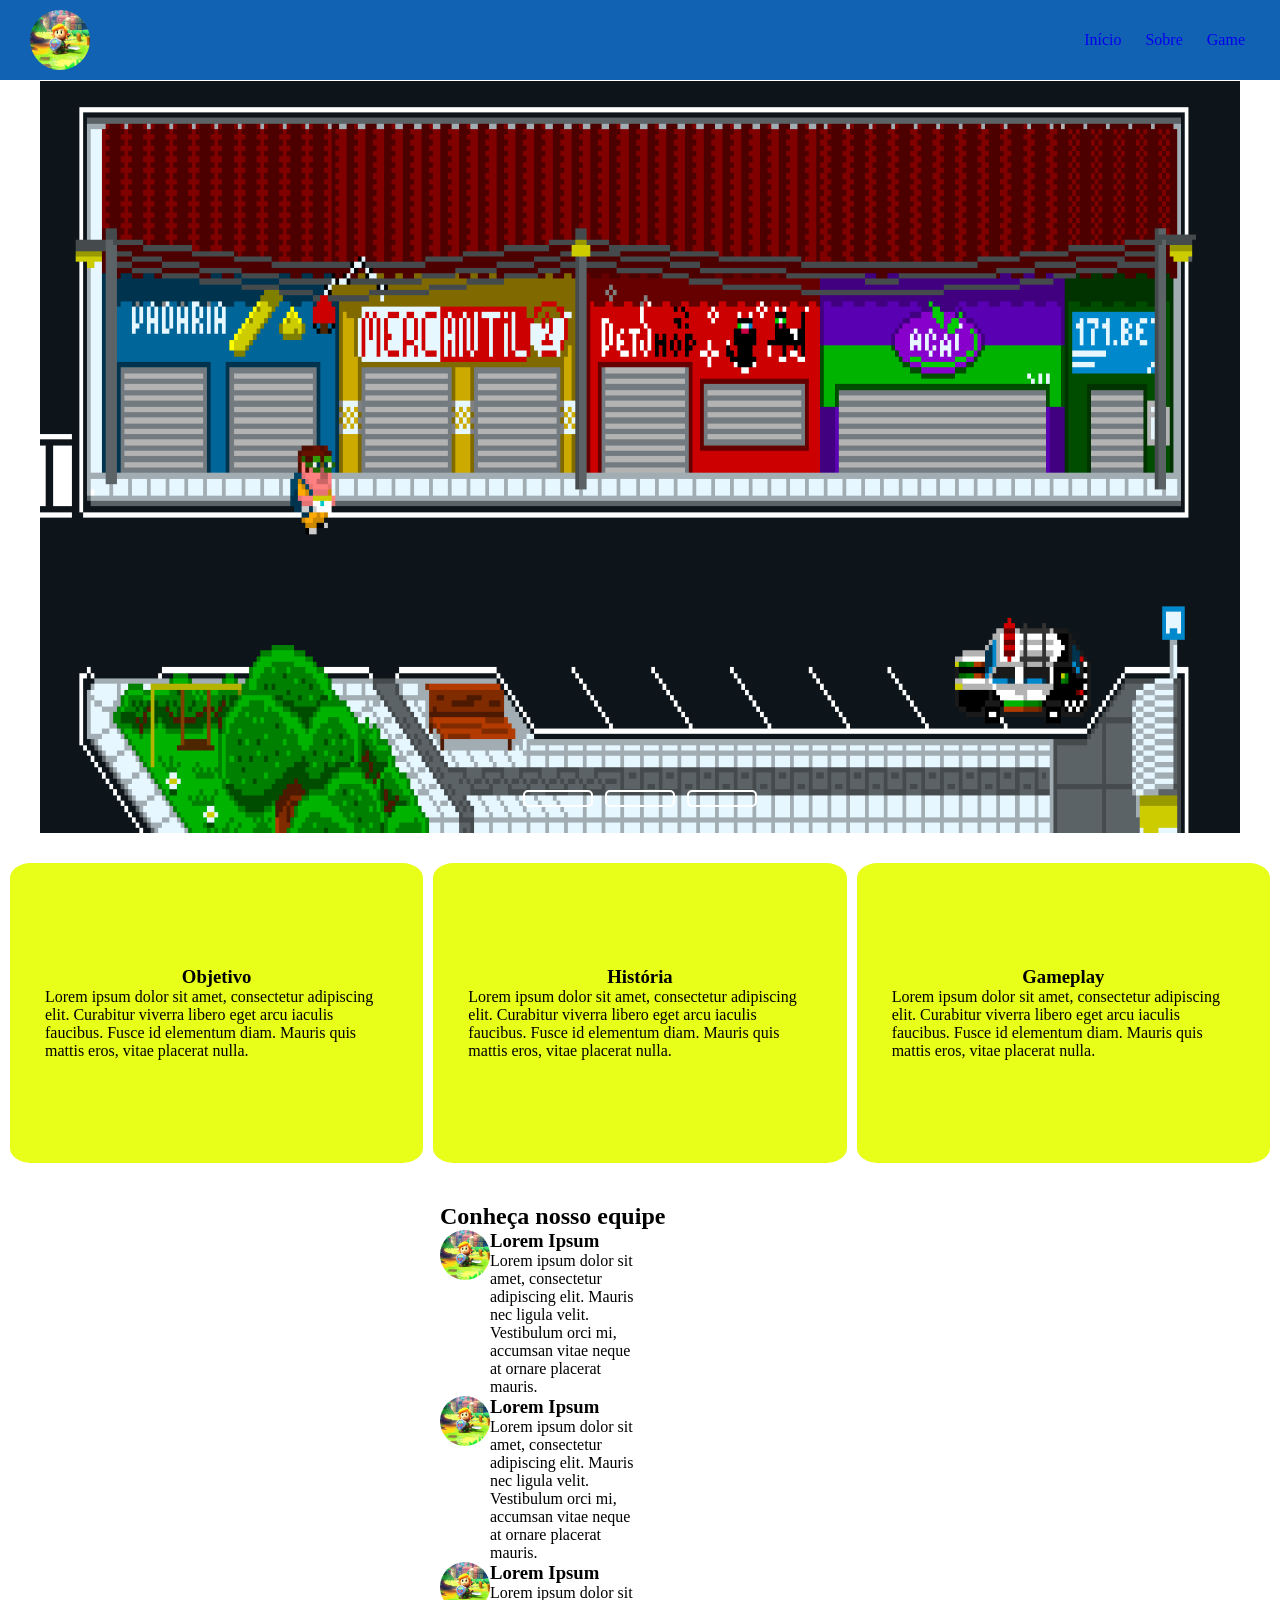
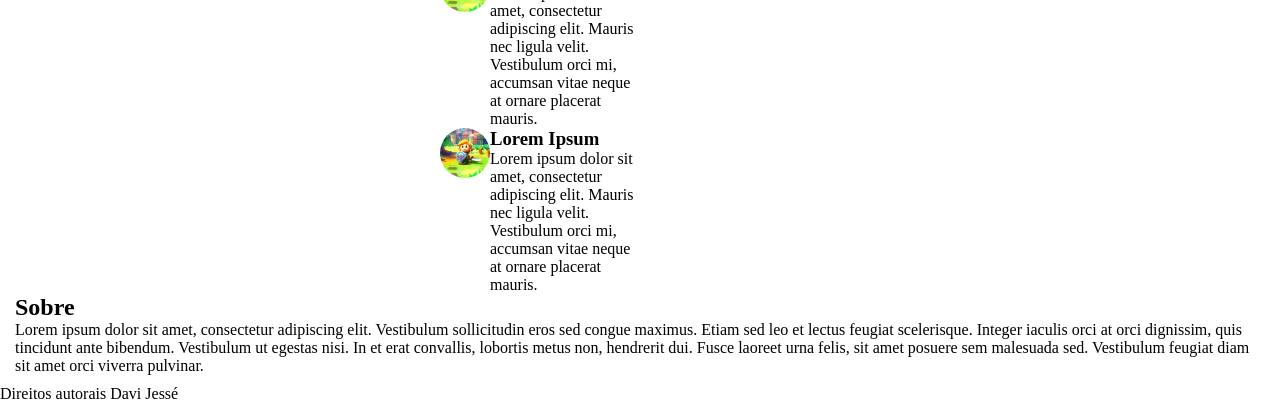
==== home.html @ decdfa59 "Version_Beta-1.0 Sem o Slideshow" ====
<!DOCTYPE html>
<html lang="pt-BR">
<head>
    <meta charset="UTF-8">    
    <meta name="viewport" content="width=device-width, initial-scale=1.0">
    <title>Game</title>
    <link href="css/style.css" type="text/css" rel="stylesheet"> 
</head>
<body>
    <header class="cabeçalho">
        <div class="header_icon"></div>
        <nav class="nav_header">
           <a href="#"><li>Início</li></a>
           <a href="#" ><li>Sobre</li></a> 
           <a href="#" ><li>Game</li></a>
        </nav><!--nav_hearder-->
    </header>
    
    <main class="content">
        <section class="slides">
            <input type="radio" name="radio" id="slide1" checked>
            <input type="radio" name="radio" id="slide2">
            <input type="radio" name="radio" id="slide3">

            <div class="slide s1">
                <img src="images/image_01.png" alt="">
            </div><!--slide-->

            <div class="slide">
                <img src="images/image_02.jpg" alt="">
            </div><!--slide-->

            <div class="slide">
                <img src="images/image_03.jpg" alt="">
            </div><!--slide-->          

        </section><!--slides-->
        <div class="navigation">
            <label class="bar" for="slide1"></label>
            <label class="bar" for="slide2"></label>
            <label class="bar" for="slide3"></label>           

        </div><!--navigation-->

       
    </main>

    <section class="game_about">

        <div class="div_33">
            <h3>Objetivo</h3>
            <p>Lorem ipsum dolor sit amet, consectetur adipiscing elit.
            Curabitur viverra libero eget arcu iaculis faucibus. Fusce id elementum diam.
            Mauris quis mattis eros, vitae placerat nulla. </p>
        </div><!--div_3-->
        
        <div class="div_33">
            <h3>História</h3>
            <p>Lorem ipsum dolor sit amet, consectetur adipiscing elit.
                Curabitur viverra libero eget arcu iaculis faucibus. Fusce id elementum diam.
                Mauris quis mattis eros, vitae placerat nulla. </p>
        </div><!--div_33-->

        <div class="div_33">
            <h3>Gameplay</h3>
            <p>Lorem ipsum dolor sit amet, consectetur adipiscing elit.
                Curabitur viverra libero eget arcu iaculis faucibus. Fusce id elementum diam.
                Mauris quis mattis eros, vitae placerat nulla. </p>
        </div><!--div_33-->

    </section>

    <section class="know_team">

        <div class="about_team">
            <h2>Conheça nosso equipe</h2>

            <div class="container_person">
                <img src="images/equipe_1.jpg">
                <div class="text_team">
                    <h3>Lorem Ipsum</h3>
                    <p>Lorem ipsum dolor sit amet, consectetur adipiscing elit.
                    Mauris nec ligula velit. Vestibulum orci mi, accumsan vitae neque at
                    ornare placerat mauris.</p>
                </div><!--text_team-->
            </div><!--container_person-->

            <div class="container_person">
                <img src="images/equipe_1.jpg">
                <div class="text_team">
                    <h3>Lorem Ipsum</h3>
                    <p>Lorem ipsum dolor sit amet, consectetur adipiscing elit.
                    Mauris nec ligula velit. Vestibulum orci mi, accumsan vitae neque at
                    ornare placerat mauris.</p>
                </div><!--text_team-->
            </div><!--container_person-->

            <div class="container_person">
                <img src="images/equipe_1.jpg">
                <div class="text_team">
                    <h3>Lorem Ipsum</h3>
                    <p>Lorem ipsum dolor sit amet, consectetur adipiscing elit.
                    Mauris nec ligula velit. Vestibulum orci mi, accumsan vitae neque at
                    ornare placerat mauris.</p>
                </div><!--text_team-->
            </div><!--container_person-->

            <div class="container_person">
                <img src="images/equipe_1.jpg">
                <div class="text_team">
                    <h3>Lorem Ipsum</h3>
                    <p>Lorem ipsum dolor sit amet, consectetur adipiscing elit.
                    Mauris nec ligula velit. Vestibulum orci mi, accumsan vitae neque at
                    ornare placerat mauris.</p>
                </div><!--text_team-->
            </div><!--container_person-->            

        </div><!--about_team-->

        <div class="about">
            <h2>Sobre</h2>
            <p>Lorem ipsum dolor sit amet, consectetur adipiscing elit. Vestibulum sollicitudin eros sed congue maximus.
            Etiam sed leo et lectus feugiat scelerisque. Integer iaculis orci at orci dignissim, quis tincidunt ante bibendum.
            Vestibulum ut egestas nisi. In et erat convallis, lobortis metus non, hendrerit dui. Fusce laoreet urna felis, sit amet posuere sem malesuada sed.
            Vestibulum feugiat diam sit amet orci viverra pulvinar.</p>
        </div><!--about-->
    </section>

    <section class="trailer-box">
        
    </section>
    <footer>        
        <span>Direitos autorais Davi Jessé</span>
    </footer>
</body>
</html>
---- css/style.css ----
*{
    padding: 0;
    margin: 0;
    box-sizing: border-box;
    
}




:root{
    --main_color:#0080FF;
    --contrast_color:#E7FF19;
    --alert_color:#FF2819;
    --dark_blue:#1262B3;
    --yellow_fade:#A1B309;

}

/* ==== Header Start ==== */
.cabeçalho{
    width: 100%;
    padding: 10px 30px;
    display: flex;
    justify-content: space-between;
    align-items: center;
    background-color: #1262B3;
   
   

}

.header_icon{
    background-image: url(/images/equipe_1.jpg);
    background-position: center;
    background-size: contain;
    background-repeat: no-repeat;
    width: 60px;
    height: 60px;
    border-radius: 50%;
}
.nav_header{
    padding: 5px;
    
    
}

.nav_header li a{
    color: black;
}

.nav_header li{
    display: inline-block;
    margin-left: 20px;
}

/* ==== Header End ==== */


/* ==== SlideShow Start ==== */
.prison{
    width: 100vw;
    height: 100vh;
}

.content{        
    width: 100%;
    max-width: 1200px;  
    overflow: hidden;
    position: relative;
    top: 50%;
    left: 50%;
    transform: translate(-50%, 0%);
    margin-top: 1px;
    
    
    
}

.navigation{
    position: absolute;
    bottom: 20px;
    left: 50%;
    transform: translate(-50%);
    display: flex;
}

.bar{
    width: 70px;
    height: 17px;
    border: 2px solid #fff;
    margin: 6px;
    border-radius: 5px;
    cursor: pointer;
    transition: 0.6s;
}

.bar:hover{
    background-color: #fff;
}
input{
    display: none;
}

.slides{
    width: 500%;
    display: flex;
    height: 100%;
}

.slide{
    width: 20%;
    transform: 0.6s;
}

.slide img{
    width: 100%;
    height: 100%;
}

#slide1:checked ~ .s1{
    margin-left: 0;
}

#slide2:checked ~ .s1{
    margin-left: -20%;
}

#slide3:checked ~ .s1{
    margin-left: -40%;
}

/* ==== SlideShow End ==== */

/* ==== Game About Start ==== */
.game_about{    
    display: flex;
    width: 100%;
    flex-direction: row;
    justify-content: center;
    align-items: center;
    padding: 30px 10px;
    gap: 10px;
}
.div_33{
    width: 33.33%;
    display: flex;
    align-items: center;
    justify-content: center;
    flex-direction: column;
    padding: 10px 35px;
    background-color: #E7FF19;
    border-radius: 5%;
    height: 300px;

}

/* ==== Game About End ==== */

/* ==== About Team Start ==== */

.know_team{
    width: 100%;
    padding: 10px 15px;
    display: flex;
    align-items: center;
    justify-content: center;
    flex-direction: column;
    
    
    
}

.about_team{
    width: 100%;
    max-width: 400px;
}

.container_person{
    display: flex;
    flex-direction: row;
    width: 50%;
    max-width: 500px;
}



.container_person img{
    width: 50px;
    height: 50px;
    border-radius: 50%;
}
/* ==== About Team End ==== */
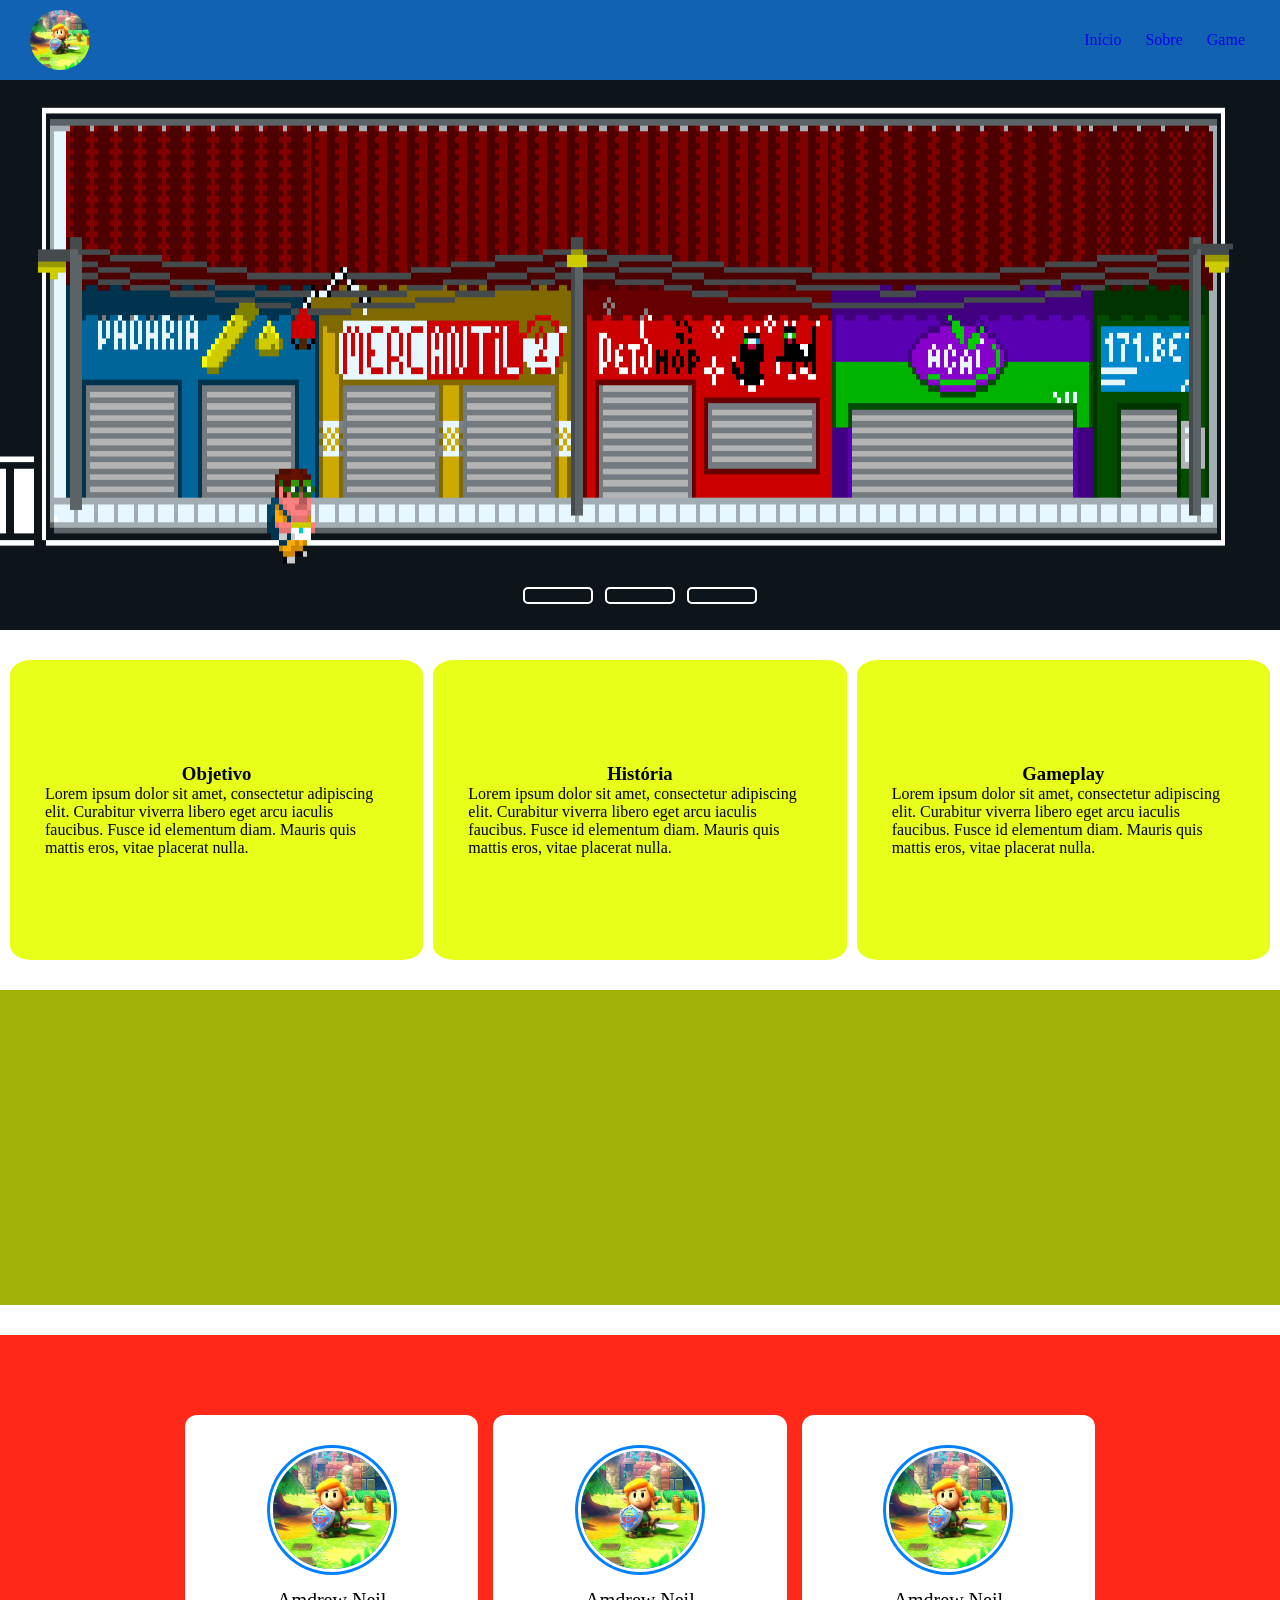
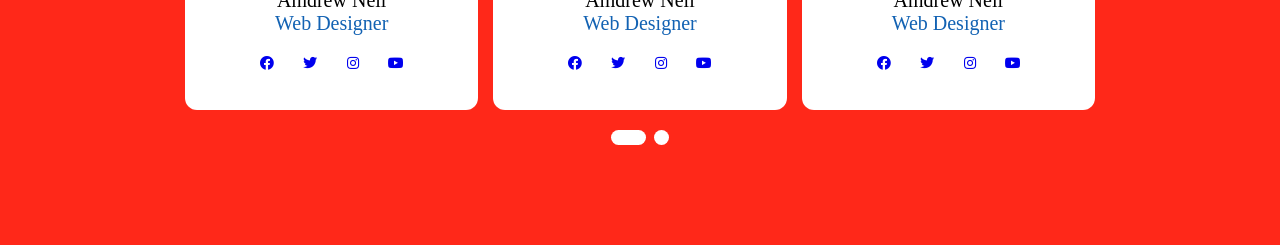
==== commit 98ffd22f: "Version_1.5-beta Sem scale 33%" ====
--- a/home.html
+++ b/home.html
@@ -4,7 +4,8 @@
     <meta charset="UTF-8">    
     <meta name="viewport" content="width=device-width, initial-scale=1.0">
     <title>Game</title>
-    <link href="css/style.css" type="text/css" rel="stylesheet"> 
+    <link href="css/style.css" type="text/css" rel="stylesheet">
+    <link rel="stylesheet" href="https://cdnjs.cloudflare.com/ajax/libs/font-awesome/5.15.2/css/all.min.css"/> 
 </head>
 <body>
     <header class="cabeçalho">
@@ -70,67 +71,146 @@
 
     </section>
 
-    <section class="know_team">
-
-        <div class="about_team">
-            <h2>Conheça nosso equipe</h2>
-
-            <div class="container_person">
-                <img src="images/equipe_1.jpg">
-                <div class="text_team">
-                    <h3>Lorem Ipsum</h3>
-                    <p>Lorem ipsum dolor sit amet, consectetur adipiscing elit.
-                    Mauris nec ligula velit. Vestibulum orci mi, accumsan vitae neque at
-                    ornare placerat mauris.</p>
-                </div><!--text_team-->
-            </div><!--container_person-->
-
-            <div class="container_person">
-                <img src="images/equipe_1.jpg">
-                <div class="text_team">
-                    <h3>Lorem Ipsum</h3>
-                    <p>Lorem ipsum dolor sit amet, consectetur adipiscing elit.
-                    Mauris nec ligula velit. Vestibulum orci mi, accumsan vitae neque at
-                    ornare placerat mauris.</p>
-                </div><!--text_team-->
-            </div><!--container_person-->
-
-            <div class="container_person">
-                <img src="images/equipe_1.jpg">
-                <div class="text_team">
-                    <h3>Lorem Ipsum</h3>
-                    <p>Lorem ipsum dolor sit amet, consectetur adipiscing elit.
-                    Mauris nec ligula velit. Vestibulum orci mi, accumsan vitae neque at
-                    ornare placerat mauris.</p>
-                </div><!--text_team-->
-            </div><!--container_person-->
-
-            <div class="container_person">
-                <img src="images/equipe_1.jpg">
-                <div class="text_team">
-                    <h3>Lorem Ipsum</h3>
-                    <p>Lorem ipsum dolor sit amet, consectetur adipiscing elit.
-                    Mauris nec ligula velit. Vestibulum orci mi, accumsan vitae neque at
-                    ornare placerat mauris.</p>
-                </div><!--text_team-->
-            </div><!--container_person-->            
-
-        </div><!--about_team-->
-
-        <div class="about">
-            <h2>Sobre</h2>
-            <p>Lorem ipsum dolor sit amet, consectetur adipiscing elit. Vestibulum sollicitudin eros sed congue maximus.
-            Etiam sed leo et lectus feugiat scelerisque. Integer iaculis orci at orci dignissim, quis tincidunt ante bibendum.
-            Vestibulum ut egestas nisi. In et erat convallis, lobortis metus non, hendrerit dui. Fusce laoreet urna felis, sit amet posuere sem malesuada sed.
-            Vestibulum feugiat diam sit amet orci viverra pulvinar.</p>
-        </div><!--about-->
-    </section>
-
     <section class="trailer-box">
         
-    </section>
-    <footer>        
-        <span>Direitos autorais Davi Jessé</span>
-    </footer>
+        <iframe width="560" height="315" src="https://www.youtube.com/embed/4VgRzOu-VU0" title="YouTube video player"
+        frameborder="0" allow="accelerometer; autoplay; clipboard-write; encrypted-media; gyroscope; picture-in-picture"
+        allowfullscreen></iframe>
+    </section><!--trailer-box-->
+
+    <section class="know_team">        
+
+            <div class="container_card">
+                <input type="radio" name="dot" id="one">
+                <input type="radio" name="dot" id="two">
+                <div class="main-card">
+
+                    <div class="cards">
+                        <div class="card">
+                            <div class="content_card">
+                                <div class="img">
+                                    <img src="images/equipe_1.jpg">
+                                </div><!--img-->
+                                <div class="details">
+                                    <div class="name">Amdrew Neil</div>
+                                    <div class="job">Web Designer</div>
+                                </div><!--details-->
+                                <div class="media-icons">
+                                    <a href="#"><i class="fab fa-facebook"></i></a>
+                                    <a href="#"><i class="fab fa-twitter"></i></a>
+                                    <a href="#"><i class="fab fa-instagram"></i></a>
+                                    <a href="#"><i class="fab fa-youtube"></i></a>
+                                </div>
+                            </div><!--content_card-->
+                        </div><!--card-->
+
+                        <div class="card">
+                            <div class="content_card">
+                                <div class="img">
+                                    <img src="images/equipe_1.jpg">
+                                </div><!--img-->
+                                <div class="details">
+                                    <div class="name">Amdrew Neil</div>
+                                    <div class="job">Web Designer</div>
+                                </div><!--details-->
+                                <div class="media-icons">
+                                    <a href="#"><i class="fab fa-facebook"></i></a>
+                                    <a href="#"><i class="fab fa-twitter"></i></a>
+                                    <a href="#"><i class="fab fa-instagram"></i></a>
+                                    <a href="#"><i class="fab fa-youtube"></i></a>
+                                </div>
+                            </div><!--content_card-->
+                        </div><!--card-->
+
+                        <div class="card">
+                            <div class="content_card">
+                                <div class="img">
+                                    <img src="images/equipe_1.jpg">
+                                </div><!--img-->
+                                <div class="details">
+                                    <div class="name">Amdrew Neil</div>
+                                    <div class="job">Web Designer</div>
+                                </div><!--details-->
+                                <div class="media-icons">
+                                    <a href="#"><i class="fab fa-facebook"></i></a>
+                                    <a href="#"><i class="fab fa-twitter"></i></a>
+                                    <a href="#"><i class="fab fa-instagram"></i></a>
+                                    <a href="#"><i class="fab fa-youtube"></i></a>
+                                </div>
+                            </div><!--content_card-->
+                        </div><!--card-->
+
+
+                    </div><!--cards-->
+                    
+                    <div class="cards">
+                        <div class="card">
+                            <div class="content_card">
+                                <div class="img">
+                                    <img src="images/equipe_1.jpg">
+                                </div><!--img-->
+                                <div class="details">
+                                    <div class="name">Amdrew Neil</div>
+                                    <div class="job">Web Designer</div>
+                                </div><!--details-->
+                                <div class="media-icons">
+                                    <a href="#"><i class="fab fa-facebook"></i></a>
+                                    <a href="#"><i class="fab fa-twitter"></i></a>
+                                    <a href="#"><i class="fab fa-instagram"></i></a>
+                                    <a href="#"><i class="fab fa-youtube"></i></a>
+                                </div>
+                            </div><!--content_card-->
+                        </div><!--card-->
+
+                        <div class="card">
+                            <div class="content_card">
+                                <div class="img">
+                                    <img src="images/equipe_1.jpg">
+                                </div><!--img-->
+                                <div class="details">
+                                    <div class="name">Amdrew Neil</div>
+                                    <div class="job">Web Designer</div>
+                                </div><!--details-->
+                                <div class="media-icons">
+                                    <a href="#"><i class="fab fa-facebook"></i></a>
+                                    <a href="#"><i class="fab fa-twitter"></i></a>
+                                    <a href="#"><i class="fab fa-instagram"></i></a>
+                                    <a href="#"><i class="fab fa-youtube"></i></a>
+                                </div>
+                            </div><!--content_card-->
+                        </div><!--card-->
+
+                        <div class="card">
+                            <div class="content_card">
+                                <div class="img">
+                                    <img src="images/equipe_1.jpg">
+                                </div><!--img-->
+                                <div class="details">
+                                    <div class="name">Amdrew Neil</div>
+                                    <div class="job">Web Designer</div>
+                                </div><!--details-->
+                                <div class="media-icons">
+                                    <a href="#"><i class="fab fa-facebook"></i></a>
+                                    <a href="#"><i class="fab fa-twitter"></i></a>
+                                    <a href="#"><i class="fab fa-instagram"></i></a>
+                                    <a href="#"><i class="fab fa-youtube"></i></a>
+                                </div>
+                            </div><!--content_card-->
+                        </div><!--card-->
+
+                        
+                    </div><!--cards-->
+                </div><!--main-card-->
+                <div class="button">
+                    <label for="one" class="one active" ></label>
+                    <label for="two" class="two"></label>
+                </div><!--button-->
+            </div><!--container_card-->
+
+    </section><!--know_team-->
+            
+
+   
+    
 </body>
 </html>
--- a/css/style.css
+++ b/css/style.css
@@ -17,6 +17,7 @@
 
 }
 
+
 /* ==== Header Start ==== */
 .cabeçalho{
     width: 100%;
@@ -25,8 +26,7 @@
     justify-content: space-between;
     align-items: center;
     background-color: #1262B3;
-   
-   
+       
 
 }
 
@@ -65,13 +65,15 @@
 
 .content{        
     width: 100%;
-    max-width: 1200px;  
+     
     overflow: hidden;
     position: relative;
     top: 50%;
     left: 50%;
     transform: translate(-50%, 0%);
-    margin-top: 1px;
+    
+    max-height: 550px;
+    
     
     
     
@@ -157,37 +159,173 @@
 
 /* ==== Game About End ==== */
 
+/* ==== Iframe Start ==== */
+.trailer-box{
+   display: flex;
+   align-items: center;
+   justify-content: center;
+   margin-bottom: 30px;
+   background-color: #A1B309;
+   
+  
+   
+}
+
+
+
+/* ==== Iframe End ==== */
+
 /* ==== About Team Start ==== */
 
 .know_team{
     width: 100%;
-    padding: 10px 15px;
-    display: flex;
-    align-items: center;
-    justify-content: center;
+    display: flex;    
+    align-items: center;
+    justify-content: center;
+    background-color: #FF2819;
+    
+    
+}
+
+#two:checked ~ .main-card{
+    margin-left: -100% ;
+}
+
+.container_card{
+    max-width: 950px;    
+    width: 100%;
+    padding: 80px 0;
+    overflow: hidden;
+    
+    
+}
+
+.container_card .main-card{
+    width: 200%;   
+    display: flex;
+    justify-content: space-evenly;
+    transition: all 1s ease;
+
+}
+
+.container_card .main-card .cards{
+    width:calc(100% / 2 - 10px);
+    display: flex;
+    justify-content: space-between;       
+    margin: 0 20px;
+    flex-wrap: wrap;
+    
+}
+
+
+
+.main-card .cards .card{
+    background-color: white;
+    width: calc(100% / 3 - 10px);
+    padding: 30px;
+    border-radius: 12px;
+    transition: all 0.4s ease;
+    
+}
+.cards .card .content_card .img{
+    height:130px;
+    width: 130px;
+    margin-bottom: 14px;
+    padding: 3px;
+    background-color:#0080FF;
+    border-radius: 50%;
+}
+
+.cards .card .content_card{
+    display: flex;
     flex-direction: column;
-    
-    
-    
-}
-
-.about_team{
-    width: 100%;
-    max-width: 400px;
-}
-
-.container_person{
-    display: flex;
-    flex-direction: row;
-    width: 50%;
-    max-width: 500px;
-}
-
-
-
-.container_person img{
-    width: 50px;
-    height: 50px;
+    justify-content: center;
+    align-items: center;
+    text-align: center;
+    width: 100%;
+}
+
+.card .content_card .img img{
+    height: 100%;
+    width: 100%;
+    object-fit:cover;
     border-radius: 50%;
-}
+    background-color: white;
+    border: 3px solid white;
+   
+}
+
+.card .content_card .details .name{
+    font-weight: 500;
+    font-size:20px;
+}
+
+.card .content_card .details .job{
+    font-size: 20px;
+    color: #1262B3;
+}
+
+.card .content_card .media-icons{
+    display: flex;
+    margin-top: 10px;
+}
+
+.card .content_card .media-icons a{
+    height: 35px;
+    width: 35px;
+    margin: 0 4px;
+    border-radius:50% ;
+    line-height: 33px;
+    text-align: center;
+    border: 2px solid transparent;
+    transition: all 0.4s ease;
+    font-size: 14px;
+
+}
+
+.content_card .media-icons a:hover{
+    border-color: red;
+    background-color: white;
+    color: red;
+}
+
+.button{
+    display: flex;
+    margin: 20px;
+    justify-content: center;
+    
+}
+
+.button label{
+    height: 15px;
+    width: 15px;
+    background-color: white;
+    margin: 0 4px;
+    border-radius: 20px;
+}
+
+.button label.active{
+    width: 35px;
+}
+
+#one:checked ~ .button label.one{
+    width: 35px;
+}
+
+#two:checked ~ .button label.two{
+    width: 35px;
+}
+
+#two:checked ~ .button label.one{
+    width: 15px;
+}
+
+#one:checked ~ .button label.two{
+    width: 15px;
+}
+
+input[type="radio"]{
+    display: none;
+}
+
 /* ==== About Team End ==== */
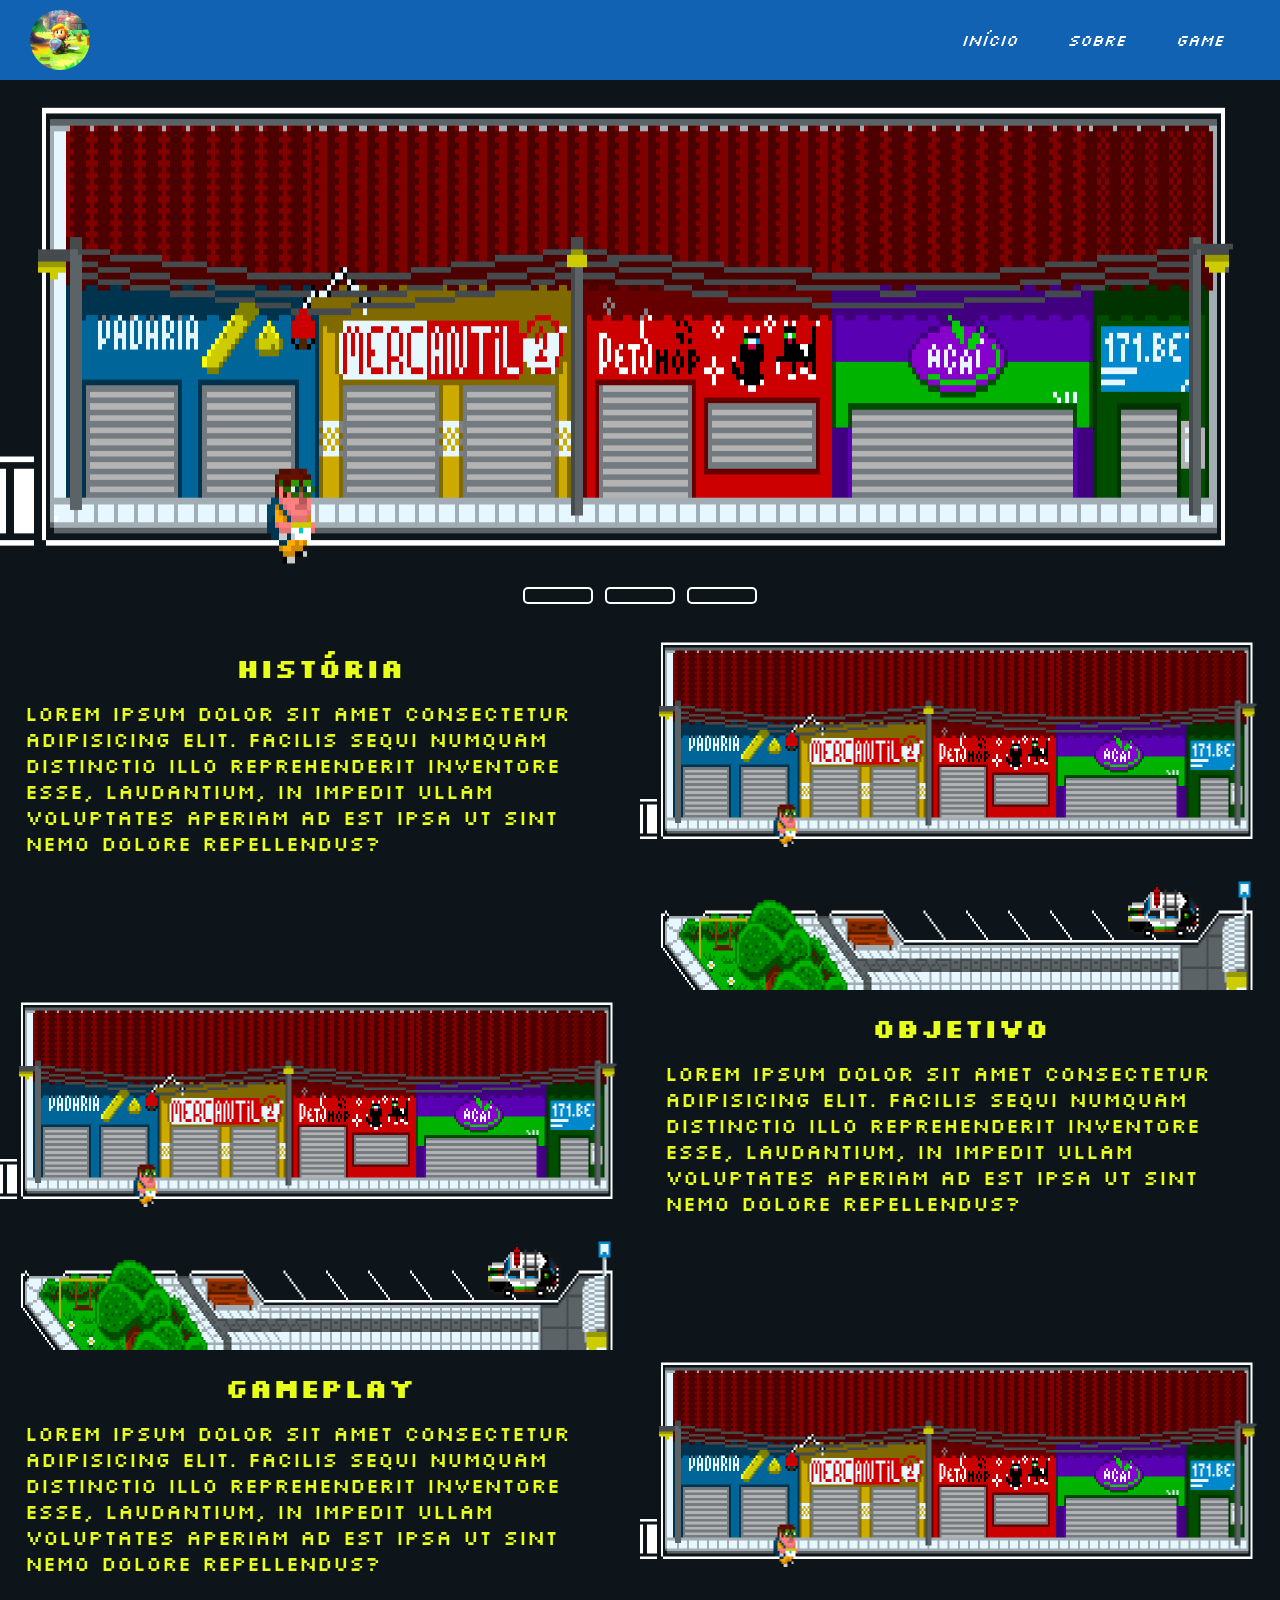
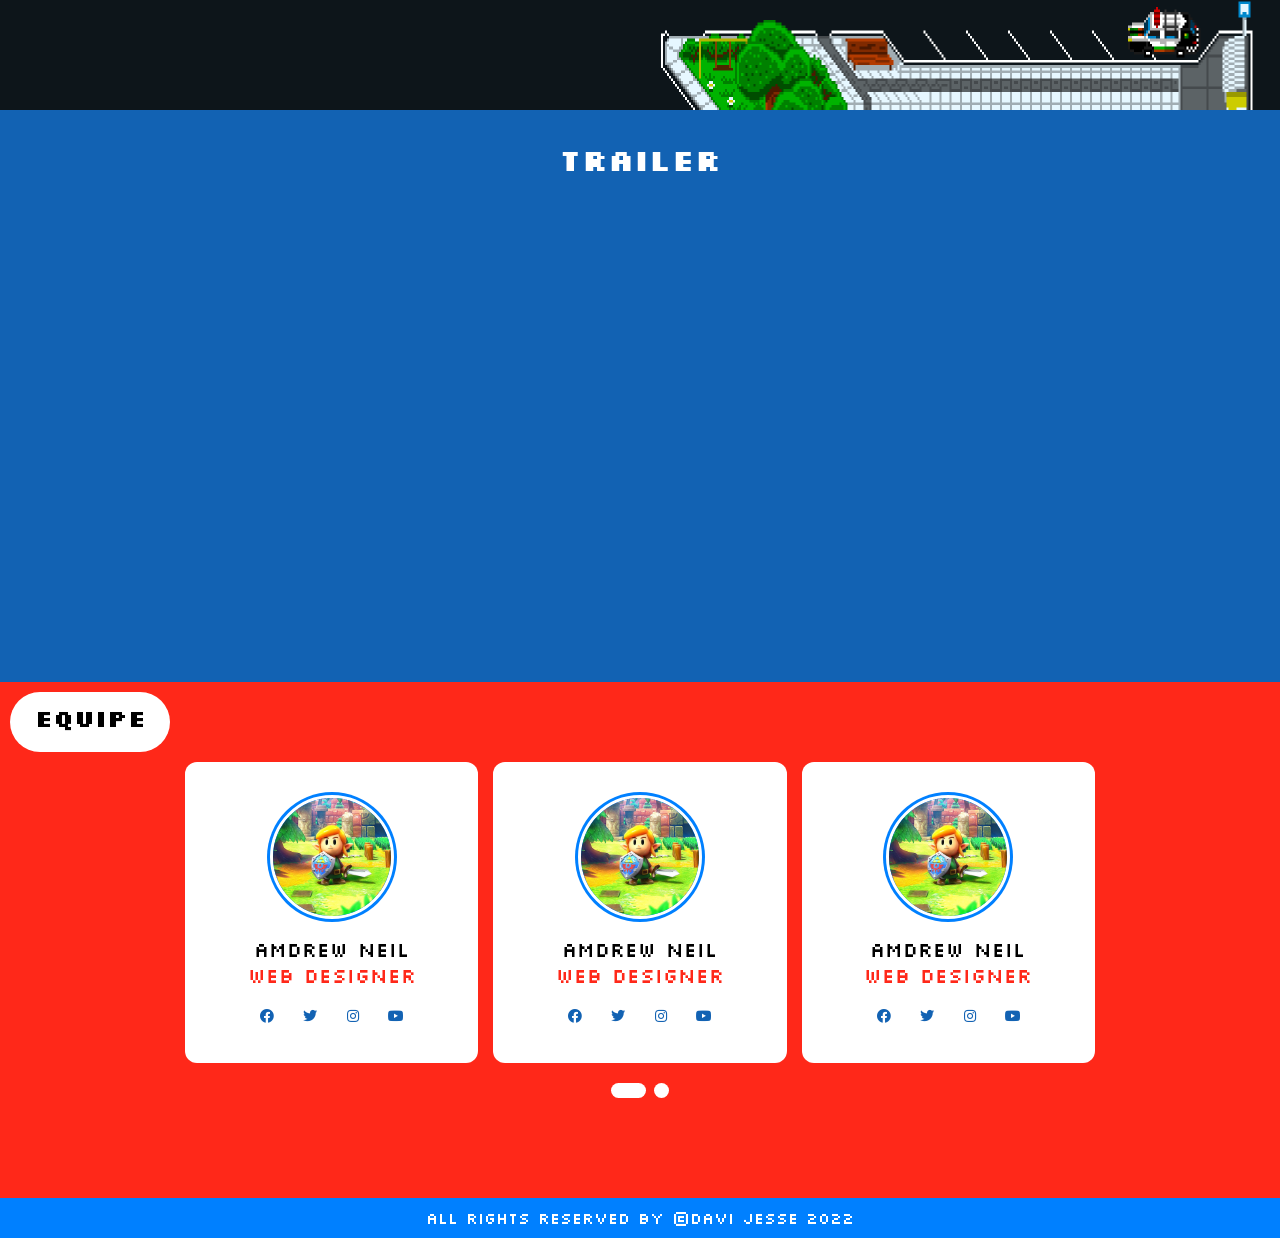
==== commit d8178010: "Version-2.0_beta" ====
--- a/home.html
+++ b/home.html
@@ -3,7 +3,7 @@
 <head>
     <meta charset="UTF-8">    
     <meta name="viewport" content="width=device-width, initial-scale=1.0">
-    <title>Game</title>
+    <title>Fortitudine</title>
     <link href="css/style.css" type="text/css" rel="stylesheet">
     <link rel="stylesheet" href="https://cdnjs.cloudflare.com/ajax/libs/font-awesome/5.15.2/css/all.min.css"/> 
 </head>
@@ -48,37 +48,55 @@
 
     <section class="game_about">
 
-        <div class="div_33">
-            <h3>Objetivo</h3>
-            <p>Lorem ipsum dolor sit amet, consectetur adipiscing elit.
-            Curabitur viverra libero eget arcu iaculis faucibus. Fusce id elementum diam.
-            Mauris quis mattis eros, vitae placerat nulla. </p>
-        </div><!--div_3-->
+            <div class="container_game">
+                <div class="content_game">
+                    <div class="text_game">
+                    <h3>História</h3>
+                    <p>Lorem ipsum dolor sit amet consectetur adipisicing elit. Facilis sequi numquam distinctio illo reprehenderit inventore esse,
+                    laudantium, in impedit ullam voluptates aperiam ad est ipsa ut sint nemo dolore repellendus?</p>
+                </div><!--text_game-->
+               <img src="images/image_01.png">
+                </div><!--content_game-->
+            </div><!--container_game-->
+
+            <div class="container_game">
+                <div class="content_game">
+                    <img src="images/image_01.png">
+
+                    <div class="text_game">
+                        <h3>Objetivo</h3>
+                        <p>Lorem ipsum dolor sit amet consectetur adipisicing elit. Facilis sequi numquam distinctio illo reprehenderit inventore esse,
+                        laudantium, in impedit ullam voluptates aperiam ad est ipsa ut sint nemo dolore repellendus?</p>
+                    </div><!---text_game-->
+                </div><!--content_game-->
+            </div><!--container_game-->
+
+            <div class="container_game">
+                <div class="content_game">
+                    <div class="text_game">
+                    <h3>Gameplay</h3>
+                    <p>Lorem ipsum dolor sit amet consectetur adipisicing elit. Facilis sequi numquam distinctio illo reprehenderit inventore esse,
+                    laudantium, in impedit ullam voluptates aperiam ad est ipsa ut sint nemo dolore repellendus?</p>
+                </div><!--text_game-->
+                <img src="images/image_01.png">
+                </div><!--content_game-->
+            </div><!--container_game-->
+
+    </section><!--game_about-->
+    <div class="box_video">
+        <h2>Trailer</h2>
+        <section class="trailer-box">
+            
+            <iframe width="758" height="423" src="https://www.youtube.com/embed/4VgRzOu-VU0" title="YouTube video player"
+            frameborder="0" allow="accelerometer; autoplay; clipboard-write; encrypted-media; gyroscope; picture-in-picture"
+            allowfullscreen></iframe>
+        </section><!--trailer-box-->
+    </div><!--box_video-->
+    <section class="know_team">        
+            <div class="text_equipe">
+                <h1>Equipe</h1>
+            </div><!--text_equipe-->
         
-        <div class="div_33">
-            <h3>História</h3>
-            <p>Lorem ipsum dolor sit amet, consectetur adipiscing elit.
-                Curabitur viverra libero eget arcu iaculis faucibus. Fusce id elementum diam.
-                Mauris quis mattis eros, vitae placerat nulla. </p>
-        </div><!--div_33-->
-
-        <div class="div_33">
-            <h3>Gameplay</h3>
-            <p>Lorem ipsum dolor sit amet, consectetur adipiscing elit.
-                Curabitur viverra libero eget arcu iaculis faucibus. Fusce id elementum diam.
-                Mauris quis mattis eros, vitae placerat nulla. </p>
-        </div><!--div_33-->
-
-    </section>
-
-    <section class="trailer-box">
-        
-        <iframe width="560" height="315" src="https://www.youtube.com/embed/4VgRzOu-VU0" title="YouTube video player"
-        frameborder="0" allow="accelerometer; autoplay; clipboard-write; encrypted-media; gyroscope; picture-in-picture"
-        allowfullscreen></iframe>
-    </section><!--trailer-box-->
-
-    <section class="know_team">        
 
             <div class="container_card">
                 <input type="radio" name="dot" id="one">
@@ -208,7 +226,9 @@
             </div><!--container_card-->
 
     </section><!--know_team-->
-            
+            <footer>
+                <span>All Rights reserved by ©Davi Jesse 2022</span>
+            </footer>
 
    
     
--- a/css/style.css
+++ b/css/style.css
@@ -1,8 +1,11 @@
+@import url('https://fonts.googleapis.com/css2?family=Silkscreen:wght@400;700&display=swap');
 *{
     padding: 0;
     margin: 0;
     box-sizing: border-box;
-    
+    text-decoration: none;
+    list-style: none;
+    font-family: 'Silkscreen', cursive;    
 }
 
 
@@ -21,11 +24,12 @@
 /* ==== Header Start ==== */
 .cabeçalho{
     width: 100%;
-    padding: 10px 30px;
+    padding: 0 30px;
     display: flex;
     justify-content: space-between;
     align-items: center;
     background-color: #1262B3;
+    
        
 
 }
@@ -38,21 +42,39 @@
     width: 60px;
     height: 60px;
     border-radius: 50%;
-}
-.nav_header{
-    padding: 5px;
-    
-    
-}
-
-.nav_header li a{
-    color: black;
-}
+
+}
+.nav_header{    
+    height: 80px;
+    display: flex;
+    flex-direction: row;
+
+   
+       
+   
+}
+
+
 
 .nav_header li{
-    display: inline-block;
-    margin-left: 20px;
-}
+    color: white;    
+    margin: 0 5px;
+    cursor: pointer;
+    transform: skew(-18deg); 
+    transform: skew(-18deg); 
+    transform: skew(-18deg);
+    padding: 0 20px;
+    height: 100%;
+    display: flex;
+    align-items: center;
+    transition: all 0.5s ease;
+    
+}
+.nav_header li:hover{
+    background-color: #0080FF;  
+}
+
+
 
 /* ==== Header End ==== */
 
@@ -64,19 +86,13 @@
 }
 
 .content{        
-    width: 100%;
-     
+    width: 100%;     
     overflow: hidden;
     position: relative;
     top: 50%;
     left: 50%;
-    transform: translate(-50%, 0%);
-    
-    max-height: 550px;
-    
-    
-    
-    
+    transform: translate(-50%, 0%);    
+    max-height: 550px;    
 }
 
 .navigation{
@@ -122,6 +138,7 @@
 
 #slide1:checked ~ .s1{
     margin-left: 0;
+    background-color: #fff;
 }
 
 #slide2:checked ~ .s1{
@@ -135,39 +152,70 @@
 /* ==== SlideShow End ==== */
 
 /* ==== Game About Start ==== */
-.game_about{    
-    display: flex;
-    width: 100%;
-    flex-direction: row;
-    justify-content: center;
+
+.game_about{
+    width: 100%;
+    display: flex;
+    flex-direction: column;
     align-items: center;
-    padding: 30px 10px;
-    gap: 10px;
-}
-.div_33{
-    width: 33.33%;
-    display: flex;
-    align-items: center;
-    justify-content: center;
-    flex-direction: column;
-    padding: 10px 35px;
-    background-color: #E7FF19;
-    border-radius: 5%;
-    height: 300px;
-
+}
+
+.container_game{
+    width: 100%;
+    
+}
+
+.container_game img{
+    width: 50%;
+}
+
+.content_game{
+   width: 100%;
+   display: flex;
+   flex-direction: row;
+   justify-content: center;
+    
+}
+
+.text_game{
+    width: 50%;
+    padding: 20px 25px;
+    font-size: 1.3em;
+    background-color:#0D151A;
+    color: #E7FF19;
+}
+
+.text_game h3{
+    font-size: 1.3em;
+    text-align: center;
+    margin-bottom: 15px;
 }
 
 /* ==== Game About End ==== */
 
 /* ==== Iframe Start ==== */
+
+.box_video{
+    width: 100%;
+    background-color: #1262B3;
+    padding: 30px 5px;
+}
+.box_video h2{
+    text-align: center;
+    margin-bottom: 20px;
+    font-size: 1.9em;
+    color: white;
+    
+    
+     
+}
 .trailer-box{
    display: flex;
    align-items: center;
    justify-content: center;
    margin-bottom: 30px;
-   background-color: #A1B309;
-   
-  
+   
+   
    
 }
 
@@ -183,8 +231,25 @@
     align-items: center;
     justify-content: center;
     background-color: #FF2819;
-    
-    
+    position: relative;
+    
+    
+}
+
+
+
+.text_equipe{
+    height: 60px;
+    width: 160px;
+    position: absolute;
+    top: 0;
+    left: 0;
+    background-color: white;
+    border-radius: 40px;
+    color: black;
+    text-align: center;
+    margin: 10px 0 0 10px;
+    padding: 10px 0;
 }
 
 #two:checked ~ .main-card{
@@ -205,6 +270,7 @@
     display: flex;
     justify-content: space-evenly;
     transition: all 1s ease;
+    
 
 }
 
@@ -262,7 +328,7 @@
 
 .card .content_card .details .job{
     font-size: 20px;
-    color: #1262B3;
+    color: #FF2819;
 }
 
 .card .content_card .media-icons{
@@ -280,6 +346,7 @@
     border: 2px solid transparent;
     transition: all 0.4s ease;
     font-size: 14px;
+    color: #1262B3;
 
 }
 
@@ -328,4 +395,14 @@
     display: none;
 }
 
-/* ==== About Team End ==== */+/* ==== About Team End ==== */
+
+/* ==== Footer Start ====*/
+footer{
+    width: 100%;
+    padding: 10px 0;
+    text-align: center;
+    background-color: #0080FF;
+    color: white;
+}
+/* ==== Footer End ====*/
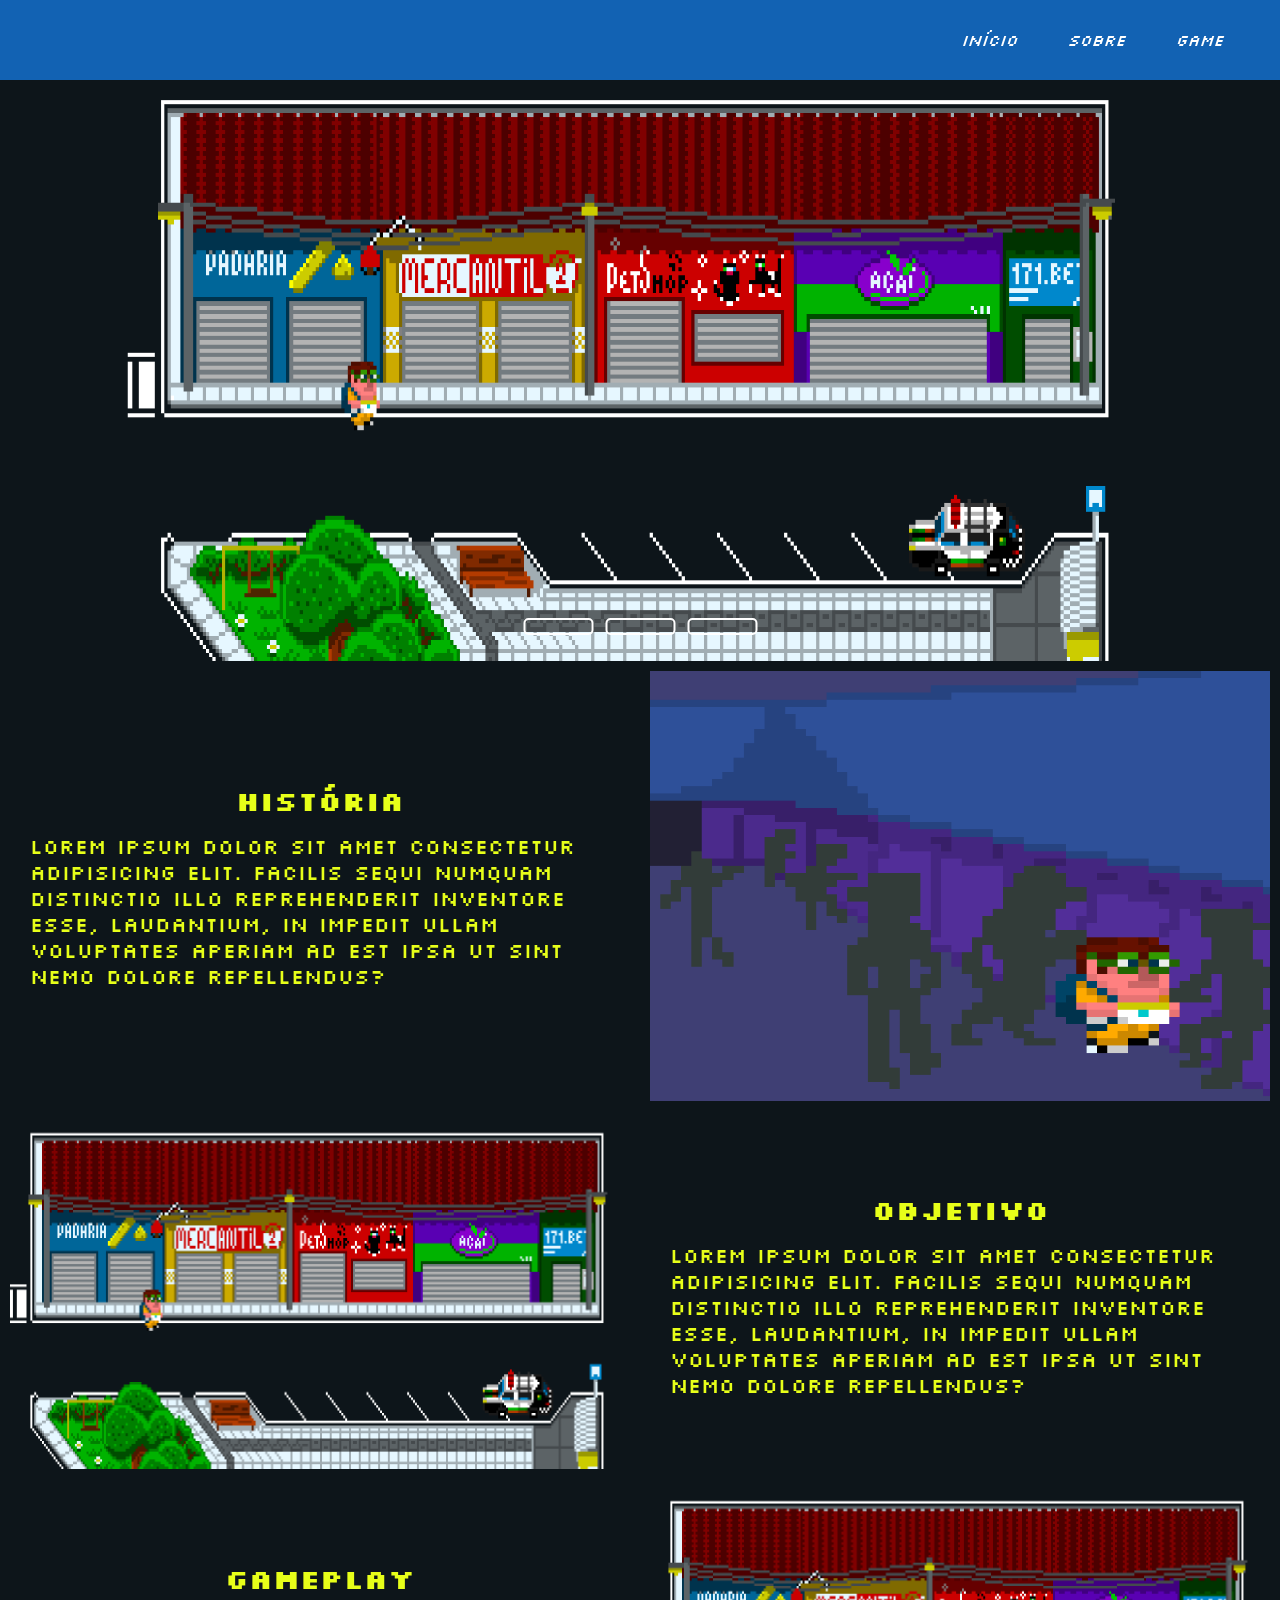
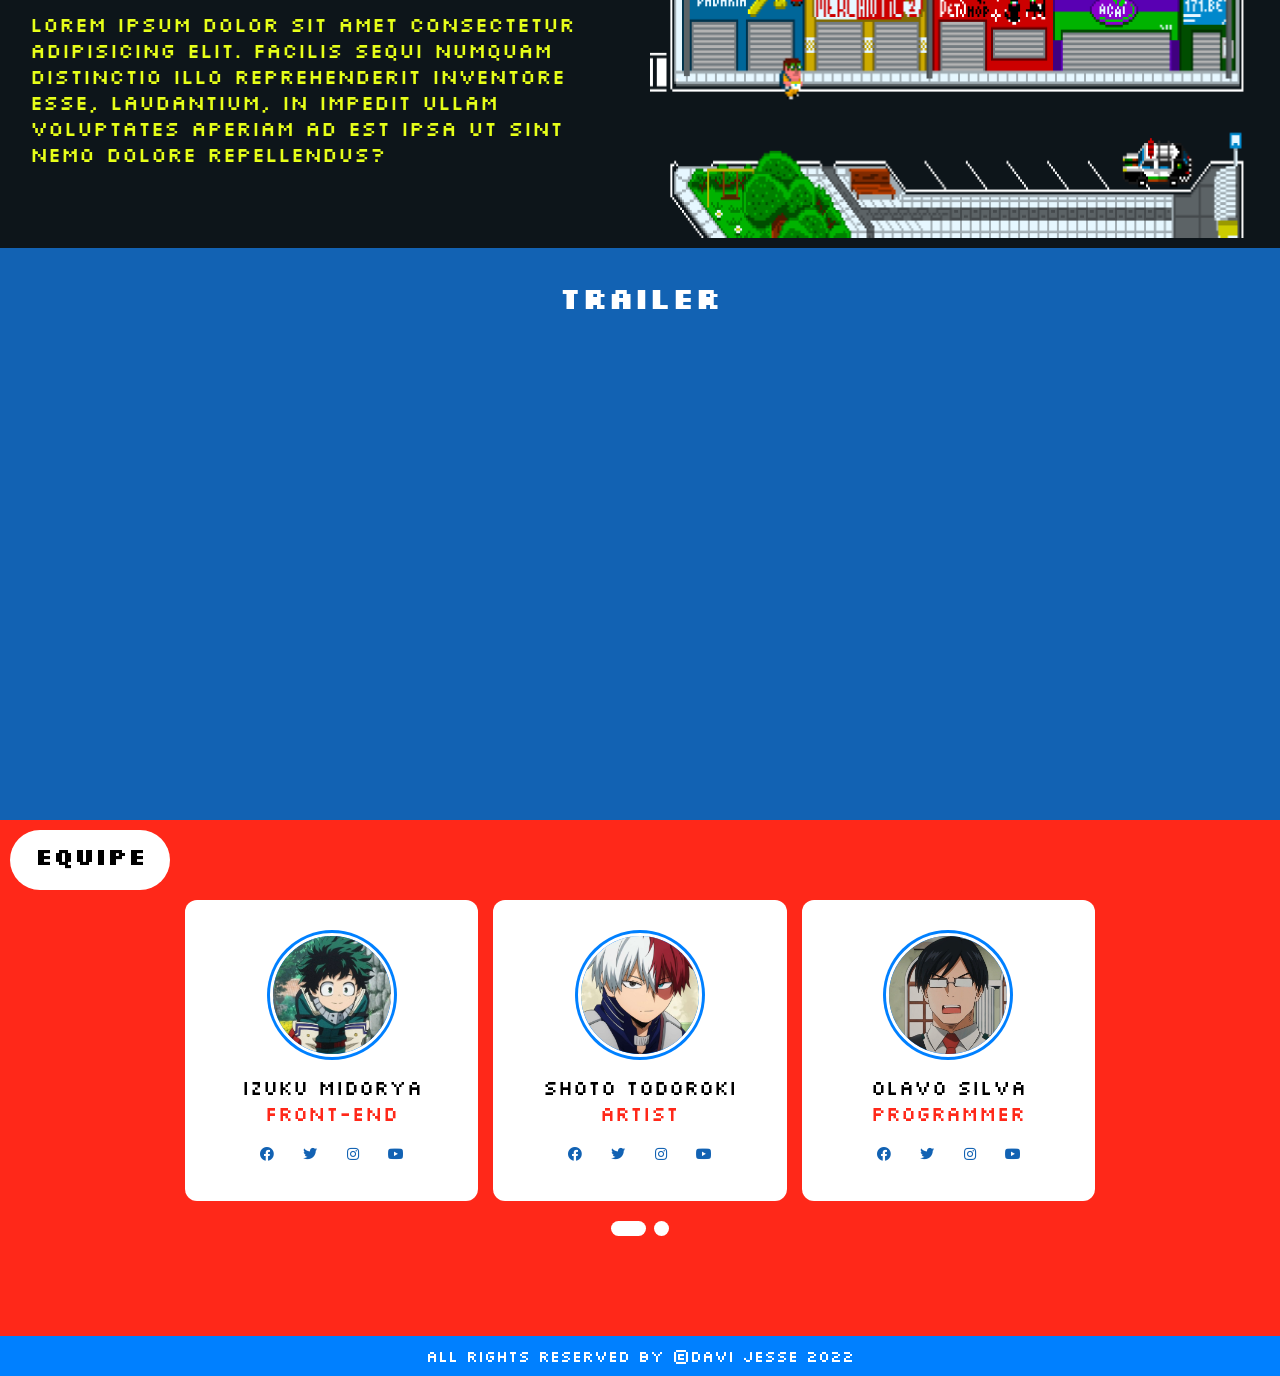
==== commit 092ba53c: "Version_2.5 Faltando a logo e a incrementação de outra páginas" ====
--- a/home.html
+++ b/home.html
@@ -6,6 +6,7 @@
     <title>Fortitudine</title>
     <link href="css/style.css" type="text/css" rel="stylesheet">
     <link rel="stylesheet" href="https://cdnjs.cloudflare.com/ajax/libs/font-awesome/5.15.2/css/all.min.css"/> 
+    <link rel="shortcut icon" href="icons/favicon.ico" type="image/x-icon" />
 </head>
 <body>
     <header class="cabeçalho">
@@ -15,6 +16,18 @@
            <a href="#" ><li>Sobre</li></a> 
            <a href="#" ><li>Game</li></a>
         </nav><!--nav_hearder-->
+
+        <nav class="nav_mobile">
+            <h2><i class="fa fa-bars"></i></h2>
+        <ul>
+            <a href="#"><li>Início</li></a>
+            <a href="#" ><li>Sobre</li></a> 
+            <a href="#" ><li>Game</li></a>
+        </ul>
+         </nav><!--nav_hearder-->
+ 
+
+        
     </header>
     
     <main class="content">
@@ -28,11 +41,11 @@
             </div><!--slide-->
 
             <div class="slide">
-                <img src="images/image_02.jpg" alt="">
+                <img src="images/image_02.png" alt="">
             </div><!--slide-->
 
             <div class="slide">
-                <img src="images/image_03.jpg" alt="">
+                <img src="images/image_03.png" alt="">
             </div><!--slide-->          
 
         </section><!--slides-->
@@ -46,7 +59,7 @@
        
     </main>
 
-    <section class="game_about">
+    
 
             <div class="container_game">
                 <div class="content_game">
@@ -55,7 +68,7 @@
                     <p>Lorem ipsum dolor sit amet consectetur adipisicing elit. Facilis sequi numquam distinctio illo reprehenderit inventore esse,
                     laudantium, in impedit ullam voluptates aperiam ad est ipsa ut sint nemo dolore repellendus?</p>
                 </div><!--text_game-->
-               <img src="images/image_01.png">
+               <img src="images/4x4_photo.png">
                 </div><!--content_game-->
             </div><!--container_game-->
 
@@ -82,7 +95,7 @@
                 </div><!--content_game-->
             </div><!--container_game-->
 
-    </section><!--game_about-->
+    
     <div class="box_video">
         <h2>Trailer</h2>
         <section class="trailer-box">
@@ -107,11 +120,11 @@
                         <div class="card">
                             <div class="content_card">
                                 <div class="img">
-                                    <img src="images/equipe_1.jpg">
-                                </div><!--img-->
-                                <div class="details">
-                                    <div class="name">Amdrew Neil</div>
-                                    <div class="job">Web Designer</div>
+                                    <img src="images/equipe_01.jpg">
+                                </div><!--img-->
+                                <div class="details">
+                                    <div class="name">Izuku Midorya</div>
+                                    <div class="job">Front-End</div>
                                 </div><!--details-->
                                 <div class="media-icons">
                                     <a href="#"><i class="fab fa-facebook"></i></a>
@@ -125,11 +138,11 @@
                         <div class="card">
                             <div class="content_card">
                                 <div class="img">
-                                    <img src="images/equipe_1.jpg">
-                                </div><!--img-->
-                                <div class="details">
-                                    <div class="name">Amdrew Neil</div>
-                                    <div class="job">Web Designer</div>
+                                    <img src="images/equipe_02.jpg">
+                                </div><!--img-->
+                                <div class="details">
+                                    <div class="name">Shoto Todoroki</div>
+                                    <div class="job">Artist</div>
                                 </div><!--details-->
                                 <div class="media-icons">
                                     <a href="#"><i class="fab fa-facebook"></i></a>
@@ -143,11 +156,11 @@
                         <div class="card">
                             <div class="content_card">
                                 <div class="img">
-                                    <img src="images/equipe_1.jpg">
-                                </div><!--img-->
-                                <div class="details">
-                                    <div class="name">Amdrew Neil</div>
-                                    <div class="job">Web Designer</div>
+                                    <img src="images/equipe_03.jpg">
+                                </div><!--img-->
+                                <div class="details">
+                                    <div class="name">Olavo Silva</div>
+                                    <div class="job">Programmer</div>
                                 </div><!--details-->
                                 <div class="media-icons">
                                     <a href="#"><i class="fab fa-facebook"></i></a>
@@ -162,59 +175,25 @@
                     </div><!--cards-->
                     
                     <div class="cards">
-                        <div class="card">
-                            <div class="content_card">
-                                <div class="img">
-                                    <img src="images/equipe_1.jpg">
-                                </div><!--img-->
-                                <div class="details">
-                                    <div class="name">Amdrew Neil</div>
-                                    <div class="job">Web Designer</div>
-                                </div><!--details-->
-                                <div class="media-icons">
-                                    <a href="#"><i class="fab fa-facebook"></i></a>
-                                    <a href="#"><i class="fab fa-twitter"></i></a>
-                                    <a href="#"><i class="fab fa-instagram"></i></a>
-                                    <a href="#"><i class="fab fa-youtube"></i></a>
-                                </div>
-                            </div><!--content_card-->
-                        </div><!--card-->
-
-                        <div class="card">
-                            <div class="content_card">
-                                <div class="img">
-                                    <img src="images/equipe_1.jpg">
-                                </div><!--img-->
-                                <div class="details">
-                                    <div class="name">Amdrew Neil</div>
-                                    <div class="job">Web Designer</div>
-                                </div><!--details-->
-                                <div class="media-icons">
-                                    <a href="#"><i class="fab fa-facebook"></i></a>
-                                    <a href="#"><i class="fab fa-twitter"></i></a>
-                                    <a href="#"><i class="fab fa-instagram"></i></a>
-                                    <a href="#"><i class="fab fa-youtube"></i></a>
-                                </div>
-                            </div><!--content_card-->
-                        </div><!--card-->
-
-                        <div class="card">
-                            <div class="content_card">
-                                <div class="img">
-                                    <img src="images/equipe_1.jpg">
-                                </div><!--img-->
-                                <div class="details">
-                                    <div class="name">Amdrew Neil</div>
-                                    <div class="job">Web Designer</div>
-                                </div><!--details-->
-                                <div class="media-icons">
-                                    <a href="#"><i class="fab fa-facebook"></i></a>
-                                    <a href="#"><i class="fab fa-twitter"></i></a>
-                                    <a href="#"><i class="fab fa-instagram"></i></a>
-                                    <a href="#"><i class="fab fa-youtube"></i></a>
-                                </div>
-                            </div><!--content_card-->
-                        </div><!--card-->
+                        <div class="card Tcard" >
+                            <div class="content_card">
+                                <div class="img">
+                                    <img src="images/equipe_04.jpg">
+                                </div><!--img-->
+                                <div class="details">
+                                    <div class="name">Kyouka Jiro</div>
+                                    <div class="job">Screenwriter</div>
+                                </div><!--details-->
+                                <div class="media-icons">
+                                    <a href="#"><i class="fab fa-facebook"></i></a>
+                                    <a href="#"><i class="fab fa-twitter"></i></a>
+                                    <a href="#"><i class="fab fa-instagram"></i></a>
+                                    <a href="#"><i class="fab fa-youtube"></i></a>
+                                </div>
+                            </div><!--content_card-->
+                        </div><!--card-->
+
+                      
 
                         
                     </div><!--cards-->
@@ -233,4 +212,11 @@
    
     
 </body>
-</html>+</html>
+
+<script src="https://code.jquery.com/jquery-3.6.0.min.js"></script>
+<script>
+    $('.nav_mobile h2').click(function(){
+        $('.nav_mobile ul').slideToggle();
+    });
+</script>
--- a/css/style.css
+++ b/css/style.css
@@ -8,8 +8,9 @@
     font-family: 'Silkscreen', cursive;    
 }
 
-
-
+body{
+    background-color: #0D151A;
+}
 
 :root{
     --main_color:#0080FF;
@@ -74,6 +75,36 @@
     background-color: #0080FF;  
 }
 
+.nav_mobile{
+    display: none;
+    cursor: pointer;
+}
+
+.nav_mobile ul{
+    display: none;
+    width: 100%;
+    background-color: white;
+    position: absolute;
+    left: 0;
+    top: 60px;
+    z-index: 2;
+    text-align: center;
+    cursor: pointer;
+}
+
+.nav_mobile li{
+    padding: 15px 0;
+    color: #0D151A;
+    
+}
+
+.nav_mobile li:hover{
+    background-color: #1262B3;
+    color: #E7FF19;
+}
+.nav_mobile i{
+    color: #E7FF19;
+}
 
 
 /* ==== Header End ==== */
@@ -83,6 +114,7 @@
 .prison{
     width: 100vw;
     height: 100vh;
+    
 }
 
 .content{        
@@ -92,7 +124,8 @@
     top: 50%;
     left: 50%;
     transform: translate(-50%, 0%);    
-    max-height: 550px;    
+    max-height: 620px;
+    max-width: 1025px;    
 }
 
 .navigation{
@@ -167,6 +200,8 @@
 
 .container_game img{
     width: 50%;
+    padding: 10px;
+    
 }
 
 .content_game{
@@ -174,15 +209,20 @@
    display: flex;
    flex-direction: row;
    justify-content: center;
+   max-height: 450px;
     
 }
 
 .text_game{
     width: 50%;
-    padding: 20px 25px;
+    padding: 25px 30px;
     font-size: 1.3em;
     background-color:#0D151A;
     color: #E7FF19;
+    display: flex;
+    justify-content: center;
+    align-items: center;
+    flex-direction: column;
 }
 
 .text_game h3{
@@ -293,6 +333,11 @@
     transition: all 0.4s ease;
     
 }
+.main-card .cards .card:hover{
+    transform: translateY(-15px);
+
+}
+
 .cards .card .content_card .img{
     height:130px;
     width: 130px;
@@ -405,4 +450,60 @@
     background-color: #0080FF;
     color: white;
 }
-/* ==== Footer End ====*/+/* ==== Footer End ====*/
+
+@media only screen and (max-width: 845px){
+   .content_game{
+     display: flex;
+     flex-direction: column;
+     align-items: center;
+     justify-content: center;
+   }
+
+   .text_game{
+        text-align: center;
+        width: 100%;
+        max-width: 600px;
+   }
+
+   .container_game img{
+        display: none;
+   }
+   
+   iframe{
+        width: 658px;
+        height: 323px;
+   }
+    
+}
+@media (max-width: 768px){
+    .main-card .cards .card{
+        width: calc(100% / 2 - 10px);
+        margin: 20px 0 10px 0;
+    }
+
+    .nav_header{
+        display: none;
+    }
+    
+    .nav_mobile{
+        display: block;
+    }
+
+   .main-card .cards .Tcard{
+        max-height: 300px;
+   }
+    
+    
+}
+
+
+
+@media (max-width:600px){
+    .main-card .cards .card{
+        width: 100%;
+    }
+    .main-card .cards .Tcard{
+        max-height: 315px;
+    }
+}
